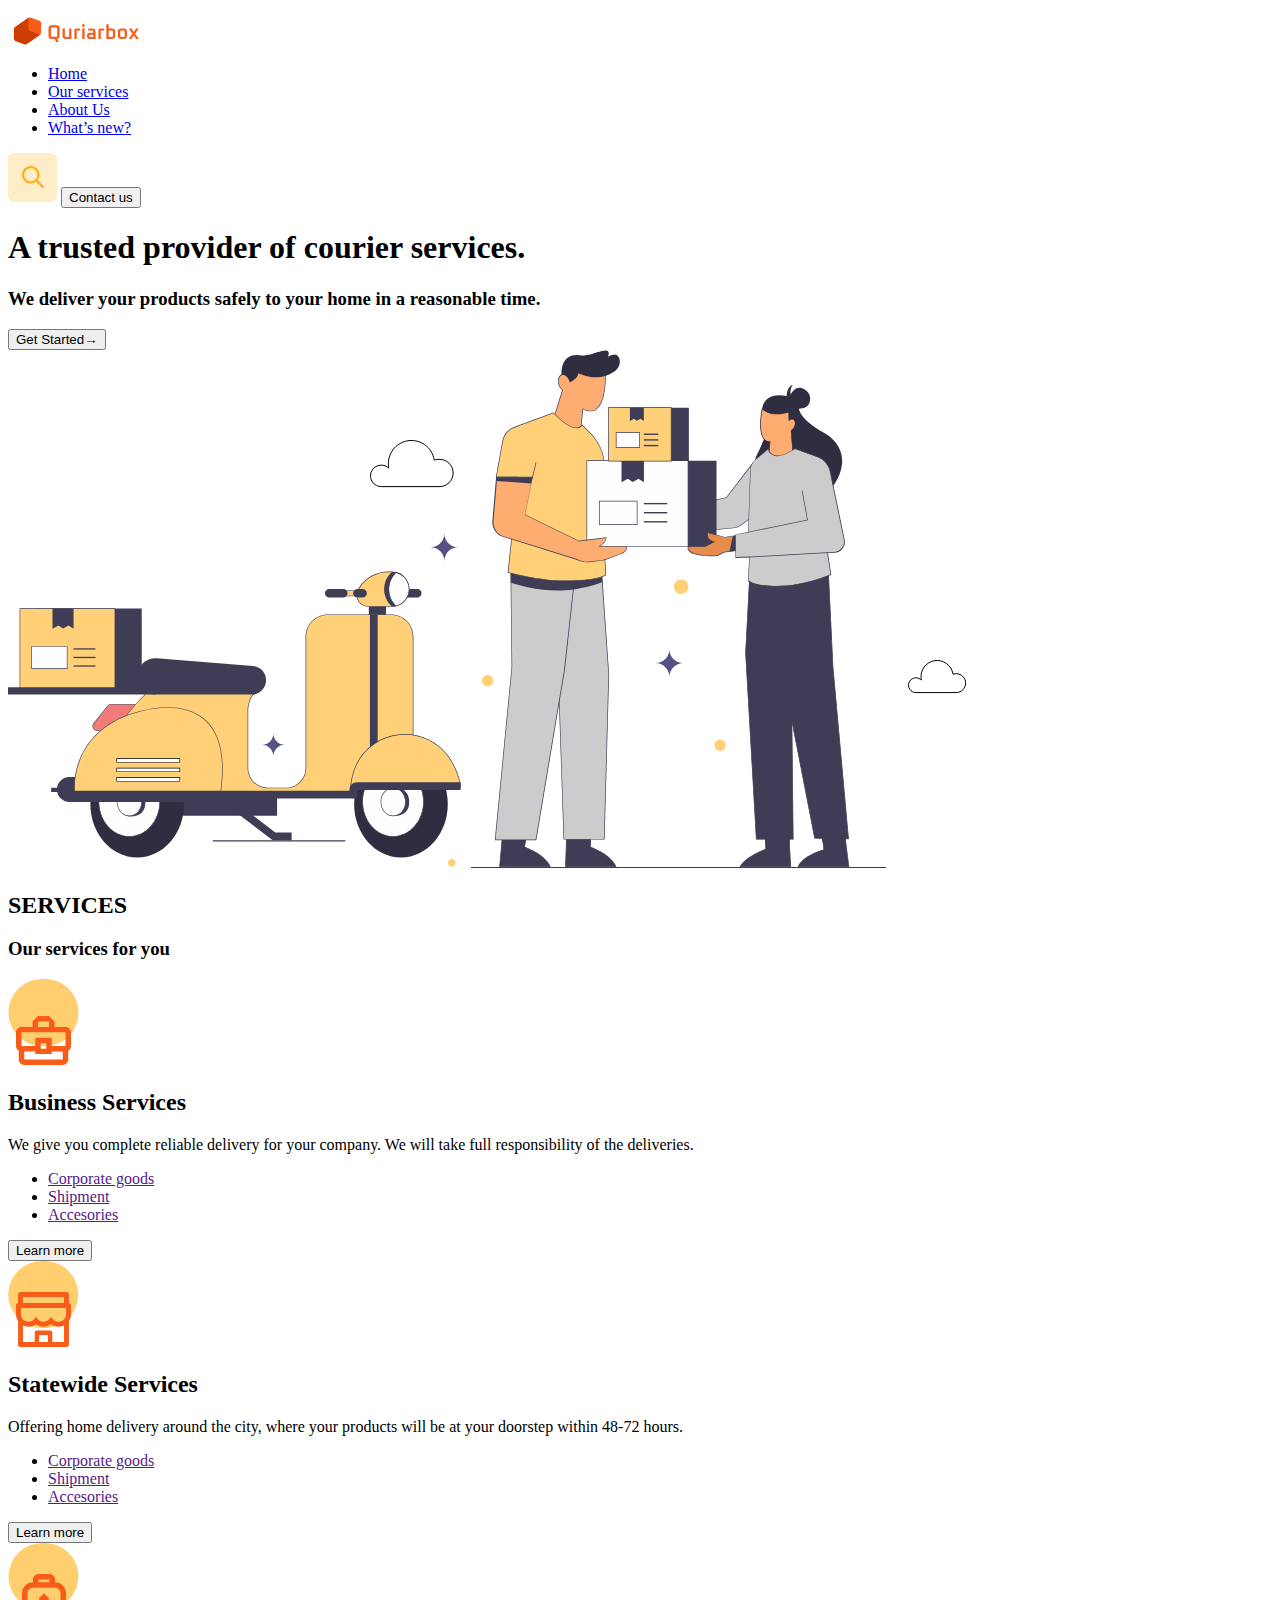
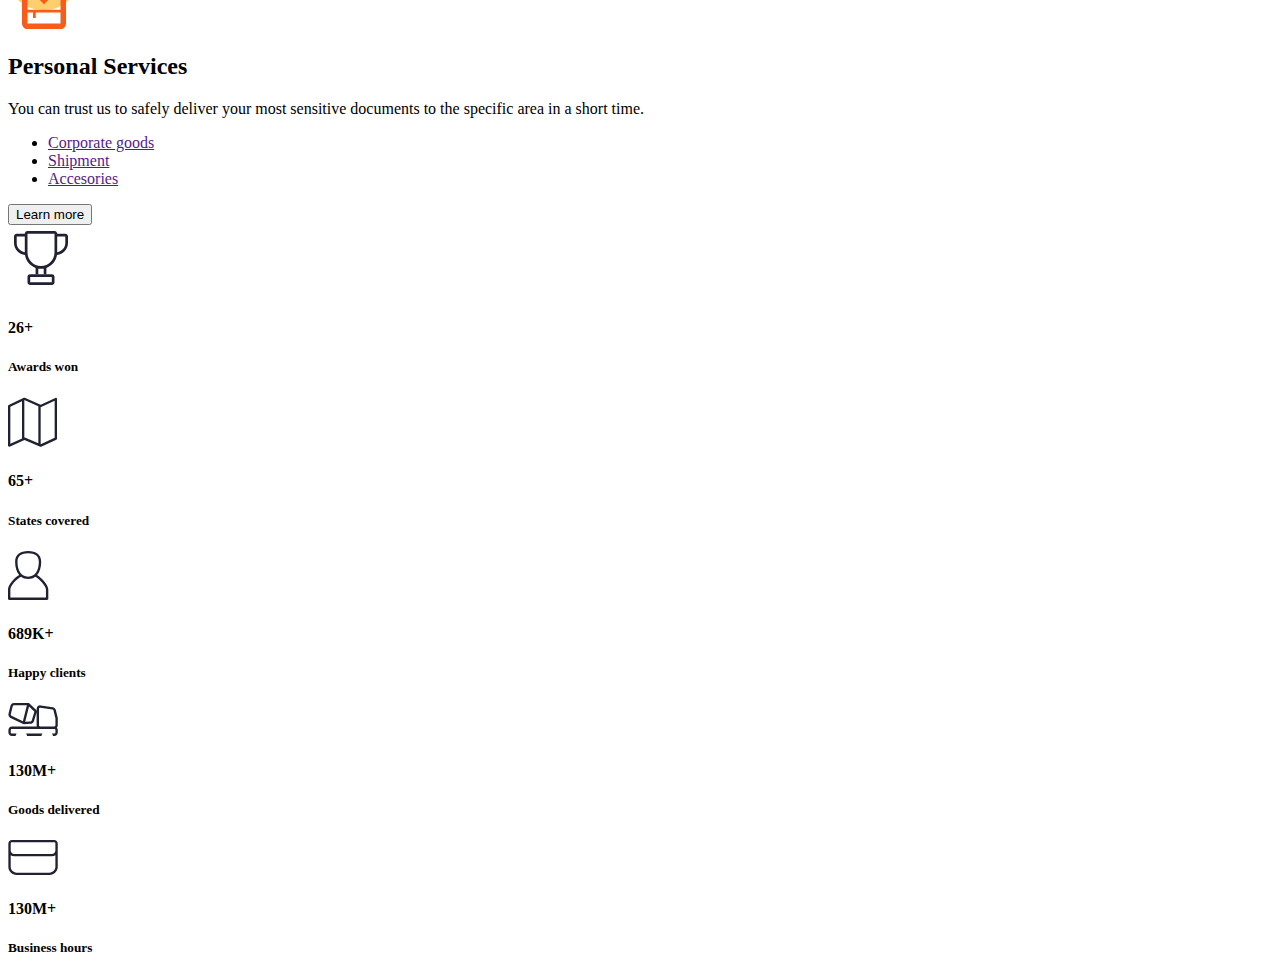
==== Quriarbox/index.html @ b4ee7188 "Agrupando os projetos" ====
<!doctype html>
<html lang="pt-br">
  <head>
    <!-- Required meta tags -->
    <meta charset="utf-8">
    <meta name="viewport" content="width=device-width, initial-scale=1">

    <!-- Bootstrap CSS -->
    <link href="https://cdn.jsdelivr.net/npm/bootstrap@5.0.2/dist/css/bootstrap.min.css" rel="stylesheet" integrity="sha384-EVSTQN3/azprG1Anm3QDgpJLIm9Nao0Yz1ztcQTwFspd3yD65VohhpuuCOmLASjC" crossorigin="anonymous">
    <!-- CSS -->
    <link rel="stylesheet" href="style.css">

    <title>Quriarbox</title>
  </head>

  <body>
    
    <header>
        <nav class="navbar navbar-expand-lg navbar-light bg-light">
          <div class="container-fluid col-md-2 justify-content-center">
              <a class="navbar-brand" href="#">
                <img src="_img\logo.svg" alt=" class="d-inline-block align-text-top">
              </a>
          </div>

          <div class="container-fluid col-md-8" >
        
            <div class="collapse navbar-collapse justify-content-end" id="navbarNav">
              <ul class="navbar-nav">
                <li class="nav-item">
                  <a class="nav-link"href="#">Home</a>
                </li>
                <li class="nav-item">
                  <a class="nav-link" href="#">Our services</a>
                </li>
                <li class="nav-item">
                  <a class="nav-link" href="#">About Us</a>
                </li>
                <li class="nav-item">
                  <a class="nav-link" href="#">What’s new?</a>
                </li>
              </ul>
            </div>
            
          </div>

          <div class="container-fluid col-md-2 justify-content-start">
            <img type="button" src="_img\search.svg" alt="">
            <button type="button" class="btn btn-primary">Contact us</button>
          </div>

        </nav>

  </header>

    <main class="container">

        <section id="getStarted">
            <div class="row">
                <div class="col-md-4">
                        <h1>A trusted provider of courier services.</h1>
                        <h3>We deliver your products safely to your home in a reasonable time.</h3>
                        <button type="button" class="btn btn-primary">Get Started→</button>
                </div>
                <div class="col-md-8">
                        <img src="_img\startedIlustration.svg" alt="">
                </div>
            </div>
        </section>

        <section id="services">
            <div class="container">
                <div class="justify-content-center flex-column">
                    <h2>SERVICES</h2>
                    <h3>Our services for you</h3>
                </div>
            </div>
            <div class="container">
                <div class="row">
                <div class="col-md-4">
                    <div class="justify-content-center flex-column text-center row-md-3">
                        <img src="_img\serviceIcon1.svg" alt="">
                        <h2>Business Services</h2>
                    </div>
                    <div class="row-md-3">
                        <p>We give you complete reliable delivery for your company.  We will take full responsibility of the deliveries.</p>
                    </div>
                    <div class="row-md-3">
                        <ul>
                            <li>
                                <a href="">Corporate goods</a>
                            </li>
                            <li>
                                <a href="">Shipment</a>
                            </li>
                            <li>
                                <a href="">Accesories</a>
                            </li>
                        </ul>
                    </div>
                    <div class="row-md-3">
                        <button type="button" class="btn btn-primary">Learn more</button>
                    </div>
                </div>
                <div class="col-md-4">
                    <div class="justify-content-center flex-column text-center">
                        <img src="_img\serviceIcon2.svg" alt="">
                        <h2>Statewide Services</h2>
                    </div>
                    <div class="row-md-3">
                        <p>Offering home delivery around the city, where your products will be at your doorstep within 48-72 hours.</p>
                    </div>
                    <div class="row-md-3">
                        <ul>
                            <li>
                                <a href="">Corporate goods</a>
                            </li>
                            <li>
                                <a href="">Shipment</a>
                            </li>
                            <li>
                                <a href="">Accesories</a>
                            </li>
                        </ul>
                    </div>
                    <div class="row-md-3">
                        <button type="button" class="btn btn-primary">Learn more</button>
                    </div>
                </div>
                <div class="col-md-4">
                    <div class="justify-content-center flex-column text-center">
                        <img src="_img\serviceIcon3.svg" alt="">
                        <h2>Personal Services</h2>
                    </div>
                    <div class="row-md-3">
                        <p>You can trust us to safely deliver your most sensitive documents to the specific area in a short time.</p>
                    </div>
                    <div class="row-md-3">
                        <ul>
                            <li>
                                <a href="">Corporate goods</a>
                            </li>
                            <li>
                                <a href="">Shipment</a>
                            </li>
                            <li>
                                <a href="">Accesories</a>
                            </li>
                        </ul>
                    </div>
                    <div class="row-md-3">
                        <button type="button" class="btn btn-primary">Learn more</button>
                    </div>
                </div>
            </div>
            </div>
        </section>

        <section id="factCounter">
            <div class="flex-row justify-content-between">
                <div>
                    <img src="_img\_factcounter\fact1.svg" alt="">
                    <h4>26+</h4>
                    <h5>Awards  won</h5>
                </div>
                <div>
                    <img src="_img\_factcounter\fact2.svg" alt="">
                    <h4>65+</h4>
                    <h5>States covered</h5>
                </div>
                <div>
                    <img src="_img\_factcounter\fact3.svg" alt="">
                    <h4>689K+</h4>
                    <h5>Happy clients</h5>
                </div>
                <div>
                    <img src="_img\_factcounter\fact4.svg" alt="">
                    <h4>130M+</h4>
                    <h5>Goods delivered</h5>
                </div>
                <div>
                    <img src="_img\_factcounter\fact5.svg" alt="">
                    <h4>130M+</h4>
                    <h5>Business hours</h5>
                </div>
            </div>
        </section>

    

    </main>
    <script src="https://cdn.jsdelivr.net/npm/@popperjs/core@2.9.2/dist/umd/popper.min.js" integrity="sha384-IQsoLXl5PILFhosVNubq5LC7Qb9DXgDA9i+tQ8Zj3iwWAwPtgFTxbJ8NT4GN1R8p" crossorigin="anonymous"></script>
    <script src="https://cdn.jsdelivr.net/npm/bootstrap@5.0.2/dist/js/bootstrap.min.js" integrity="sha384-cVKIPhGWiC2Al4u+LWgxfKTRIcfu0JTxR+EQDz/bgldoEyl4H0zUF0QKbrJ0EcQF" crossorigin="anonymous"></script>
  </body>
</html>
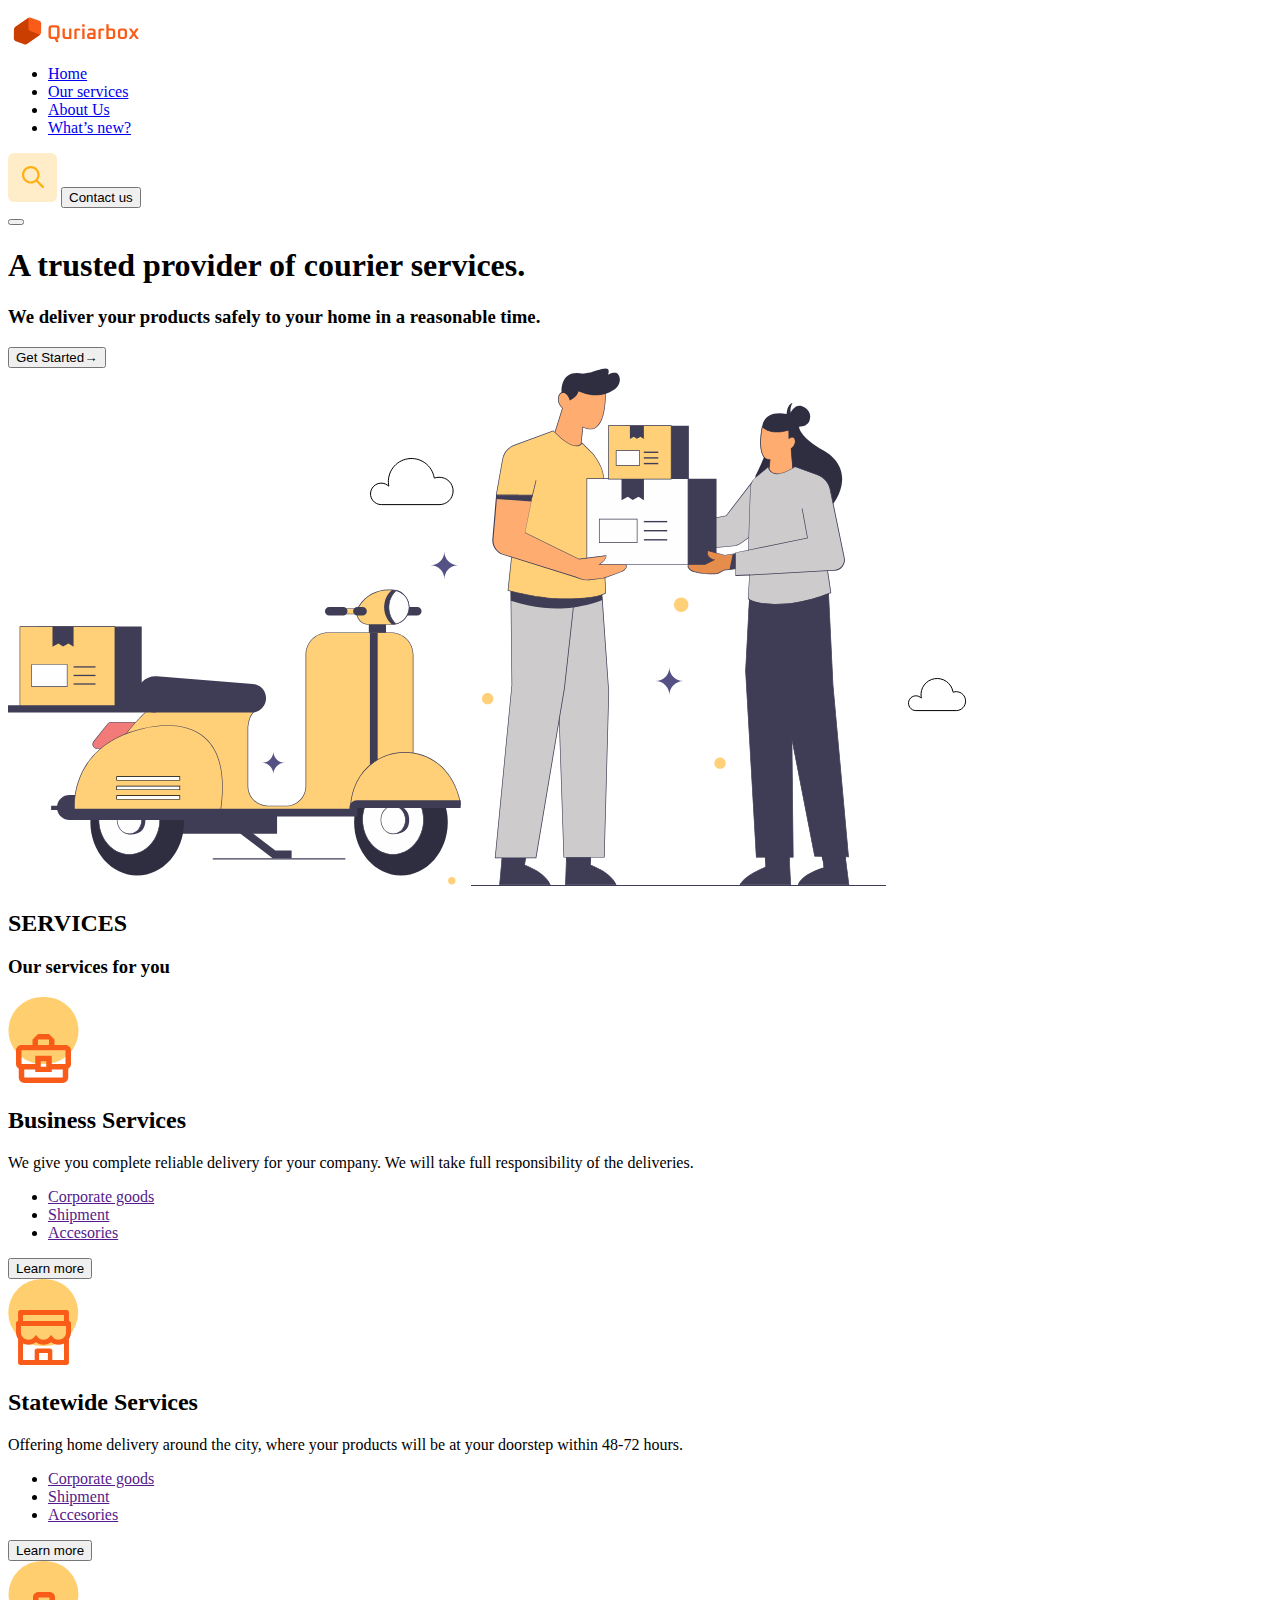
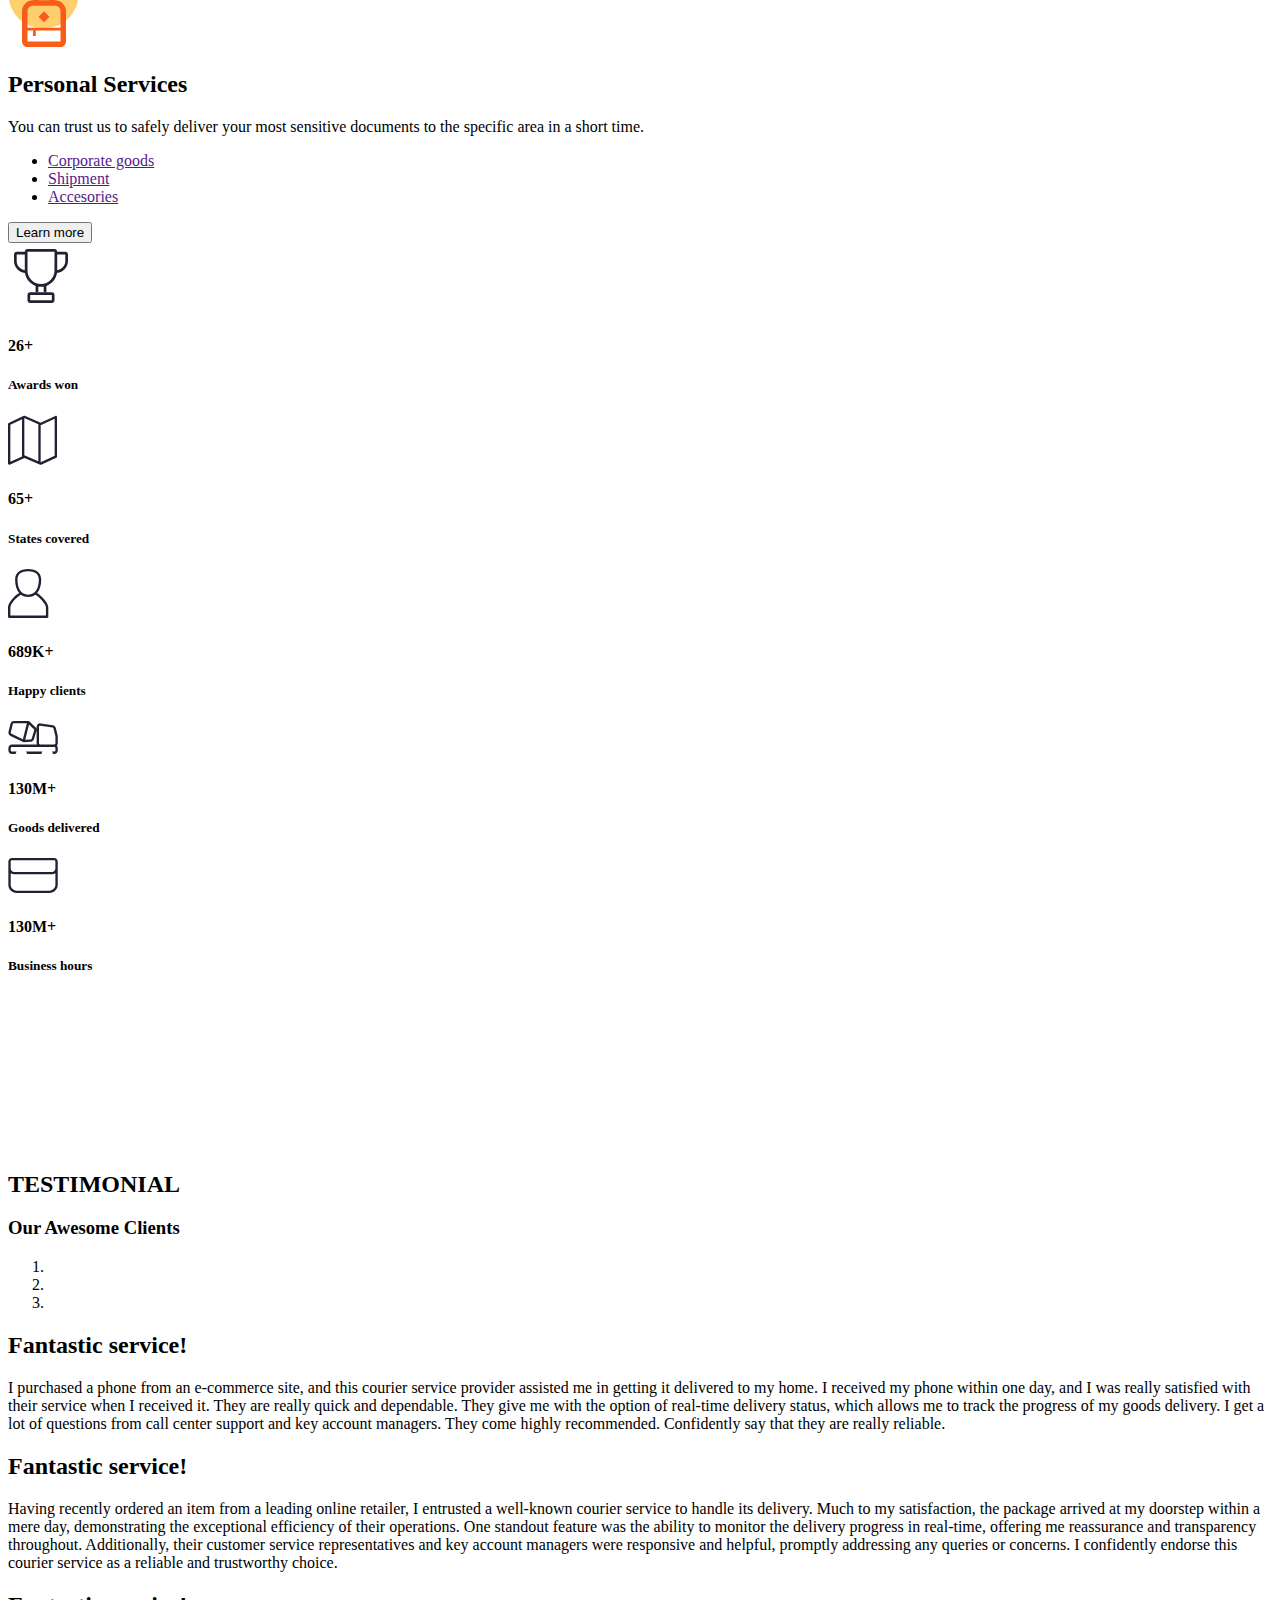
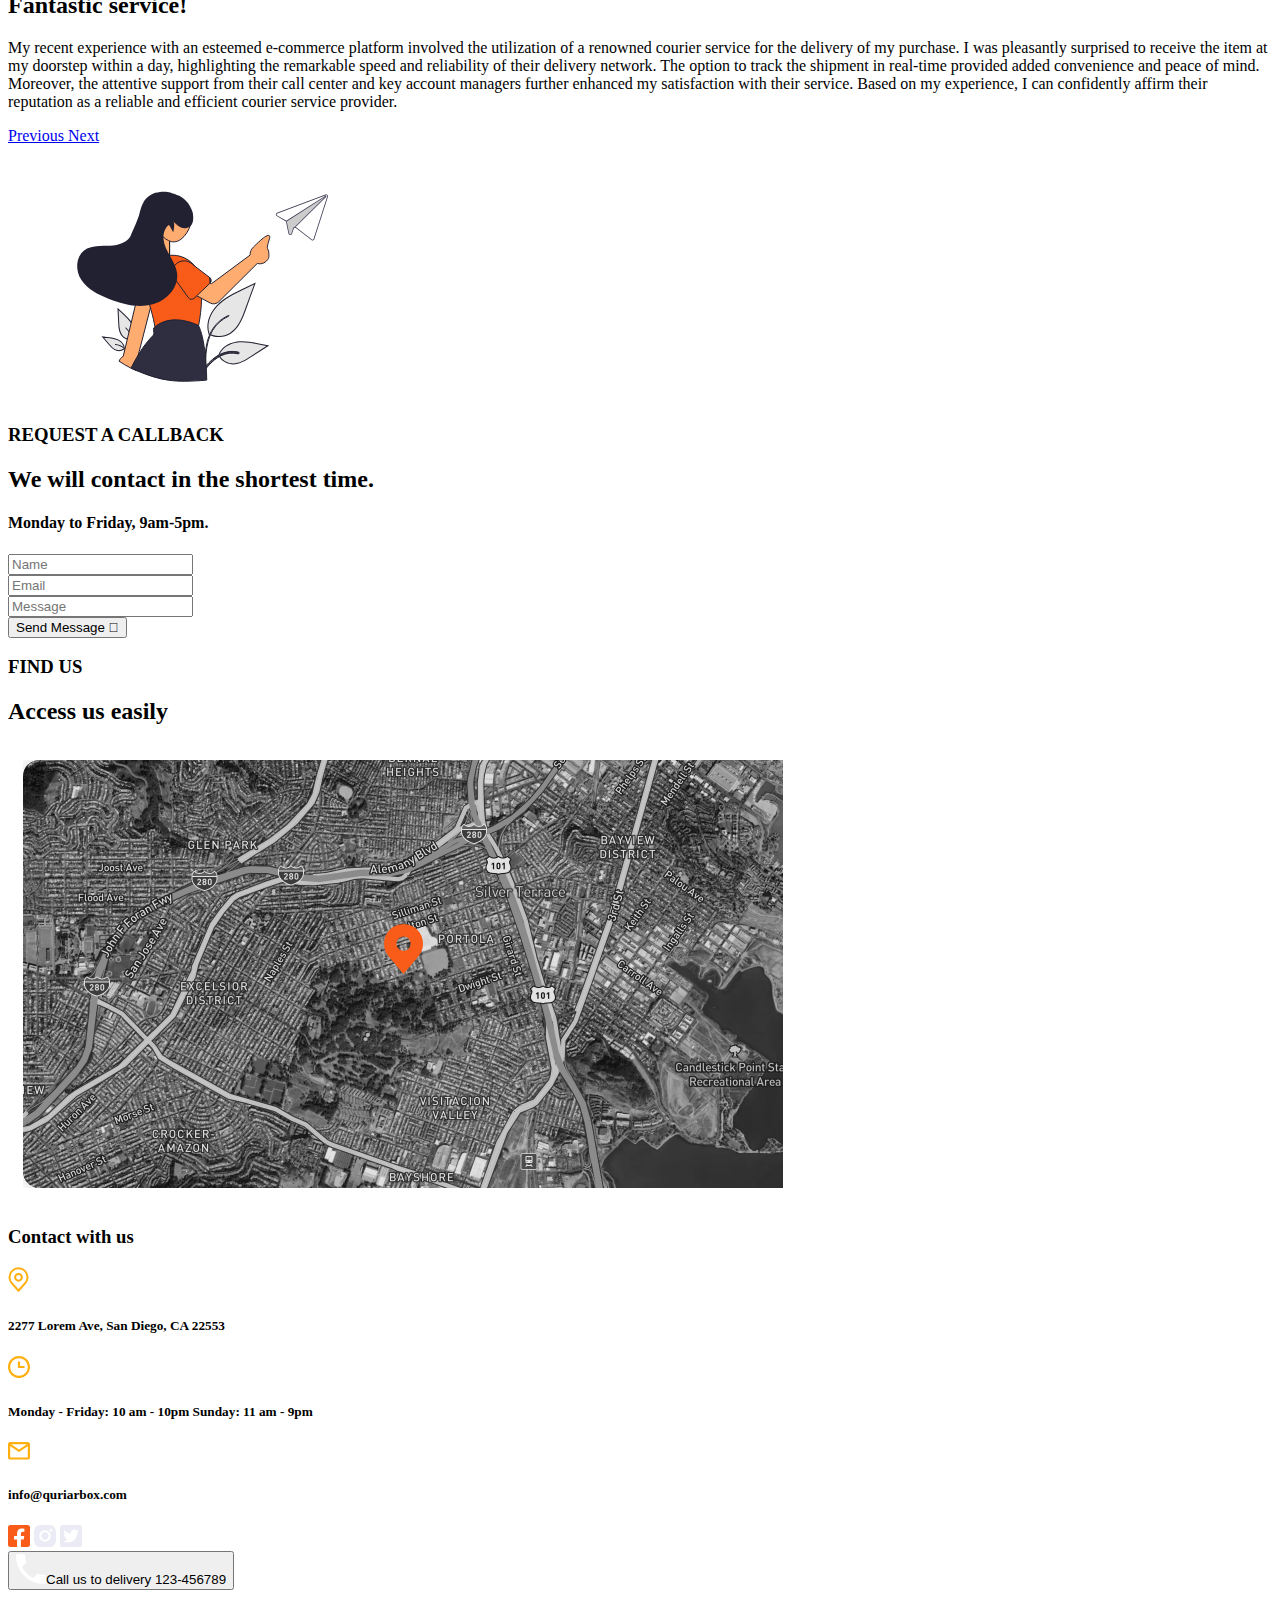
==== commit d12c0b82: "Update no HTML" ====
--- a/Quriarbox/index.html
+++ b/Quriarbox/index.html
@@ -16,42 +16,45 @@
   <body>
     
     <header>
+        
         <nav class="navbar navbar-expand-lg navbar-light bg-light">
-          <div class="container-fluid col-md-2 justify-content-center">
-              <a class="navbar-brand" href="#">
-                <img src="_img\logo.svg" alt=" class="d-inline-block align-text-top">
-              </a>
-          </div>
-
-          <div class="container-fluid col-md-8" >
-        
-            <div class="collapse navbar-collapse justify-content-end" id="navbarNav">
-              <ul class="navbar-nav">
-                <li class="nav-item">
-                  <a class="nav-link"href="#">Home</a>
-                </li>
-                <li class="nav-item">
-                  <a class="nav-link" href="#">Our services</a>
-                </li>
-                <li class="nav-item">
-                  <a class="nav-link" href="#">About Us</a>
-                </li>
-                <li class="nav-item">
-                  <a class="nav-link" href="#">What’s new?</a>
-                </li>
-              </ul>
-            </div>
-            
-          </div>
-
-          <div class="container-fluid col-md-2 justify-content-start">
-            <img type="button" src="_img\search.svg" alt="">
-            <button type="button" class="btn btn-primary">Contact us</button>
-          </div>
+            <div class="container-fluid col-md-2 justify-content-center">
+                <a class="navbar-brand" href="#">
+                    <img class="img-fluid" src="_img\logo.svg" alt="">
+                </a>
+            </div>
+    
+            <div class="container-fluid col-md-8">
+    
+                <div class="collapse navbar-collapse justify-content-end" id="navbarNav">
+                    <ul class="navbar-nav">
+                        <li class="nav-item">
+                            <a class="nav-link" href="#">Home</a>
+                        </li>
+                        <li class="nav-item">
+                            <a class="nav-link" href="#">Our services</a>
+                        </li>
+                        <li class="nav-item">
+                            <a class="nav-link" href="#">About Us</a>
+                        </li>
+                        <li class="nav-item">
+                            <a class="nav-link" href="#">What’s new?</a>
+                        </li>
+                    </ul>
+                </div>
+            </div>
+    
+            <div class="container-fluid col-md-2 justify-content-start">
+                <img class="img-fluid" src="_img\search.svg" alt="">
+                <button type="button" class="btn btn-primary">Contact us</button>
+            </div>
+    
+            <button class="navbar-toggler" type="button" data-bs-toggle="collapse" data-bs-target="#navbarNav" aria-controls="navbarNavAltMarkup" aria-expanded="false" aria-label="Toggle navigation">
+                <span class="navbar-toggler-icon"></span>
+            </button>
 
         </nav>
-
-  </header>
+    </header>
 
     <main class="container">
 
@@ -63,7 +66,7 @@
                         <button type="button" class="btn btn-primary">Get Started→</button>
                 </div>
                 <div class="col-md-8">
-                        <img src="_img\startedIlustration.svg" alt="">
+                        <img class="img-fluid" src="_img\startedIlustration.svg" alt="">
                 </div>
             </div>
         </section>
@@ -79,7 +82,7 @@
                 <div class="row">
                 <div class="col-md-4">
                     <div class="justify-content-center flex-column text-center row-md-3">
-                        <img src="_img\serviceIcon1.svg" alt="">
+                        <img class="img-fluid" src="_img\serviceIcon1.svg" alt="">
                         <h2>Business Services</h2>
                     </div>
                     <div class="row-md-3">
@@ -104,7 +107,7 @@
                 </div>
                 <div class="col-md-4">
                     <div class="justify-content-center flex-column text-center">
-                        <img src="_img\serviceIcon2.svg" alt="">
+                        <img class="img-fluid" src="_img\serviceIcon2.svg" alt="">
                         <h2>Statewide Services</h2>
                     </div>
                     <div class="row-md-3">
@@ -129,7 +132,7 @@
                 </div>
                 <div class="col-md-4">
                     <div class="justify-content-center flex-column text-center">
-                        <img src="_img\serviceIcon3.svg" alt="">
+                        <img class="img-fluid" src="_img\serviceIcon3.svg" alt="">
                         <h2>Personal Services</h2>
                     </div>
                     <div class="row-md-3">
@@ -157,35 +160,160 @@
         </section>
 
         <section id="factCounter">
-            <div class="flex-row justify-content-between">
-                <div>
-                    <img src="_img\_factcounter\fact1.svg" alt="">
-                    <h4>26+</h4>
-                    <h5>Awards  won</h5>
-                </div>
-                <div>
-                    <img src="_img\_factcounter\fact2.svg" alt="">
-                    <h4>65+</h4>
-                    <h5>States covered</h5>
-                </div>
-                <div>
-                    <img src="_img\_factcounter\fact3.svg" alt="">
-                    <h4>689K+</h4>
-                    <h5>Happy clients</h5>
-                </div>
-                <div>
-                    <img src="_img\_factcounter\fact4.svg" alt="">
-                    <h4>130M+</h4>
-                    <h5>Goods delivered</h5>
-                </div>
-                <div>
-                    <img src="_img\_factcounter\fact5.svg" alt="">
-                    <h4>130M+</h4>
-                    <h5>Business hours</h5>
-                </div>
-            </div>
-        </section>
-
+            <div class="container">
+                <div class="row justify-content-between">
+                    <div class="col-md-auto text-center">
+                        <img class="img-fluid" src="_img\_factcounter\fact1.svg" alt="">
+                        <h4>26+</h4>
+                        <h5>Awards  won</h5>
+                    </div>
+                    <div class="col-md-auto text-center">
+                        <img class="img-fluid" src="_img\_factcounter\fact2.svg" alt="">
+                        <h4>65+</h4>
+                        <h5>States covered</h5>
+                    </div>
+                    <div class="col-md-auto text-center">
+                        <img class="img-fluid" src="_img\_factcounter\fact3.svg" alt="">
+                        <h4>689K+</h4>
+                        <h5>Happy clients</h5>
+                    </div>
+                    <div class="col-md-auto text-center">
+                        <img class="img-fluid" src="_img\_factcounter\fact4.svg" alt="">
+                        <h4>130M+</h4>
+                        <h5>Goods delivered</h5>
+                    </div>
+                    <div class="col-md-auto text-center">
+                        <img class="img-fluid" src="_img\_factcounter\fact5.svg" alt="">
+                        <h4>130M+</h4>
+                        <h5>Business hours</h5>
+                    </div>
+                </div>
+                <div class="row justify-content-center">
+                    <div class="col-md-auto">
+                        <div class="embed-responsive embed-responsive-21by9">
+                            <iframe class="embed-responsive-item"src="https://www.youtube.com/embed/K4DyBUG242c?si=l5CLkMSsh43wfBx6" title="YouTube video player" frameborder="0" allow="accelerometer; autoplay; clipboard-write; encrypted-media; gyroscope; picture-in-picture; web-share" referrerpolicy="strict-origin-when-cross-origin" allowfullscreen></iframe>
+                        </div>
+                    </div>
+                </div>
+        </section>
+
+        <section id="testmonial">
+            <div class="container">
+                <div class="row text-center">
+                    <h2>TESTIMONIAL</h2>
+                    <h3>Our Awesome Clients</h3>
+                </div>
+                <div class="row">
+                    <div id="carouselExampleIndicators" class="carousel slide" data-ride="carousel">
+                        <ol class="carousel-indicators">
+                          <li data-target="#carouselExampleIndicators" data-slide-to="0" class="active"></li>
+                          <li data-target="#carouselExampleIndicators" data-slide-to="1"></li>
+                          <li data-target="#carouselExampleIndicators" data-slide-to="2"></li>
+                        </ol>
+                        <div class="carousel-inner">
+                          <div class="carousel-item active">
+                            <div class="">
+                                <h2>Fantastic service!</h2>
+                                <p>I purchased a phone from an e-commerce site, and this courier service provider assisted me in getting it delivered to my home. I received my phone within one day, and I was really satisfied with their service when I received it. They are really quick and dependable. They give me with the option of real-time delivery status, which allows me to track the progress of my goods delivery. I get a lot of questions from call center support and key account managers. They come highly recommended. Confidently say that they are really reliable.</p>
+                            </div>
+                          </div>
+                          <div class="carousel-item">
+                            <div>
+                                <h2>Fantastic service!</h2>
+                                <p>Having recently ordered an item from a leading online retailer, I entrusted a well-known courier service to handle its delivery. Much to my satisfaction, the package arrived at my doorstep within a mere day, demonstrating the exceptional efficiency of their operations. One standout feature was the ability to monitor the delivery progress in real-time, offering me reassurance and transparency throughout. Additionally, their customer service representatives and key account managers were responsive and helpful, promptly addressing any queries or concerns. I confidently endorse this courier service as a reliable and trustworthy choice.</p>
+                            </div>
+                          </div>
+                          <div class="carousel-item">
+                            <div>
+                                <h2>Fantastic service!</h2>
+                                <p>My recent experience with an esteemed e-commerce platform involved the utilization of a renowned courier service for the delivery of my purchase. I was pleasantly surprised to receive the item at my doorstep within a day, highlighting the remarkable speed and reliability of their delivery network. The option to track the shipment in real-time provided added convenience and peace of mind. Moreover, the attentive support from their call center and key account managers further enhanced my satisfaction with their service. Based on my experience, I can confidently affirm their reputation as a reliable and efficient courier service provider.</p>
+                            </div>
+                          </div>
+                        </div>
+                        <a class="carousel-control-prev" href="#carouselExampleIndicators" role="button" data-slide="prev">
+                          <span class="carousel-control-prev-icon" aria-hidden="true"></span>
+                          <span class="sr-only">Previous</span>
+                        </a>
+                        <a class="carousel-control-next" href="#carouselExampleIndicators" role="button" data-slide="next">
+                          <span class="carousel-control-next-icon" aria-hidden="true"></span>
+                          <span class="sr-only">Next</span>
+                        </a>
+                      </div>
+                </div>
+            </div>
+        </section>
+
+        <section id="callback">
+            <div class="container">
+                <div class="row">
+                    <div class="col-md-6">
+                        <img class="img-fluid" src="_img\_callback\callbackImg.svg" alt="">
+                        <h3>REQUEST A CALLBACK</h3>
+                        <h2>We will contact in the shortest time.</h2>
+                        <h4>Monday to Friday, 9am-5pm.</h4>
+                    </div>
+                    <div class="col-md-6">  
+                        <form>
+                            <div class="form-group">
+                              <input type="text" class="form-control" id="exampleInputName" aria-describedby="namehelp" placeholder="Name">
+                            </div>
+                            <div class="form-group">
+                              <input type="email" class="form-control" id="exampleInputEmail1" placeholder="Email">
+                            </div>
+                            <div class="form-group">
+                              <input type="text" class="form-control" id="exampleInputMessage" placeholder="Message">
+                            </div>
+                            <button type="submit" class="btn btn-primary">Send Message  </button>
+                          </form>       
+                    </div>
+
+                </div>
+
+                <div class="row text-center">
+                   <h3>FIND US</h3> 
+                   <h2>Access us easily</h2>
+                </div>
+                <div class="row">
+                    
+                    <div class="col-md-8">
+                        <img class="img-fluid" src="_img\_callback\map.svg" alt="">
+                    </div>
+
+                    <div class="col-md-4">
+
+                        <h3>Contact with us</h3>
+
+                        <div class="row-md-3">
+                            <img class="img-fluid" src="_img\_callback\icon1.svg" alt="">
+                            <h5>2277 Lorem Ave, San Diego, CA 22553</h5>
+                        </div>
+                        <div class="row-md-3">
+                            <img class="img-fluid" src="_img\_callback\icon2.svg" alt="">
+                            <h5>Monday - Friday: 10 am - 10pm Sunday: 11 am - 9pm</h5>
+                        </div>
+                        <div class="row-md-3">
+                            <img class="img-fluid" src="_img\_callback\icon3.svg" alt="">
+                            <h5>info@quriarbox.com</h5>
+                        </div>
+                        <div class="row-md-3">
+                            <img class="img-fluid" src="_img\_callback\facebook.svg" alt="">
+                            <img class="img-fluid" src="_img\_callback\instagram.svg" alt="">
+                            <img class="img-fluid" src="_img\_callback\twitter.svg" alt="">
+                        </div>
+
+                    </div>
+                    
+                </div>
+
+                <div class="row">
+                    <button type="button" class="btn btn-primary"><img class="img-fluid" src="_img\_callback\phone.svg" alt="">Call us to delivery  123-456789</button>
+                </div>
+            </div>
+        </section>
+
+        <footer>
+
+        </footer>
     
 
     </main>
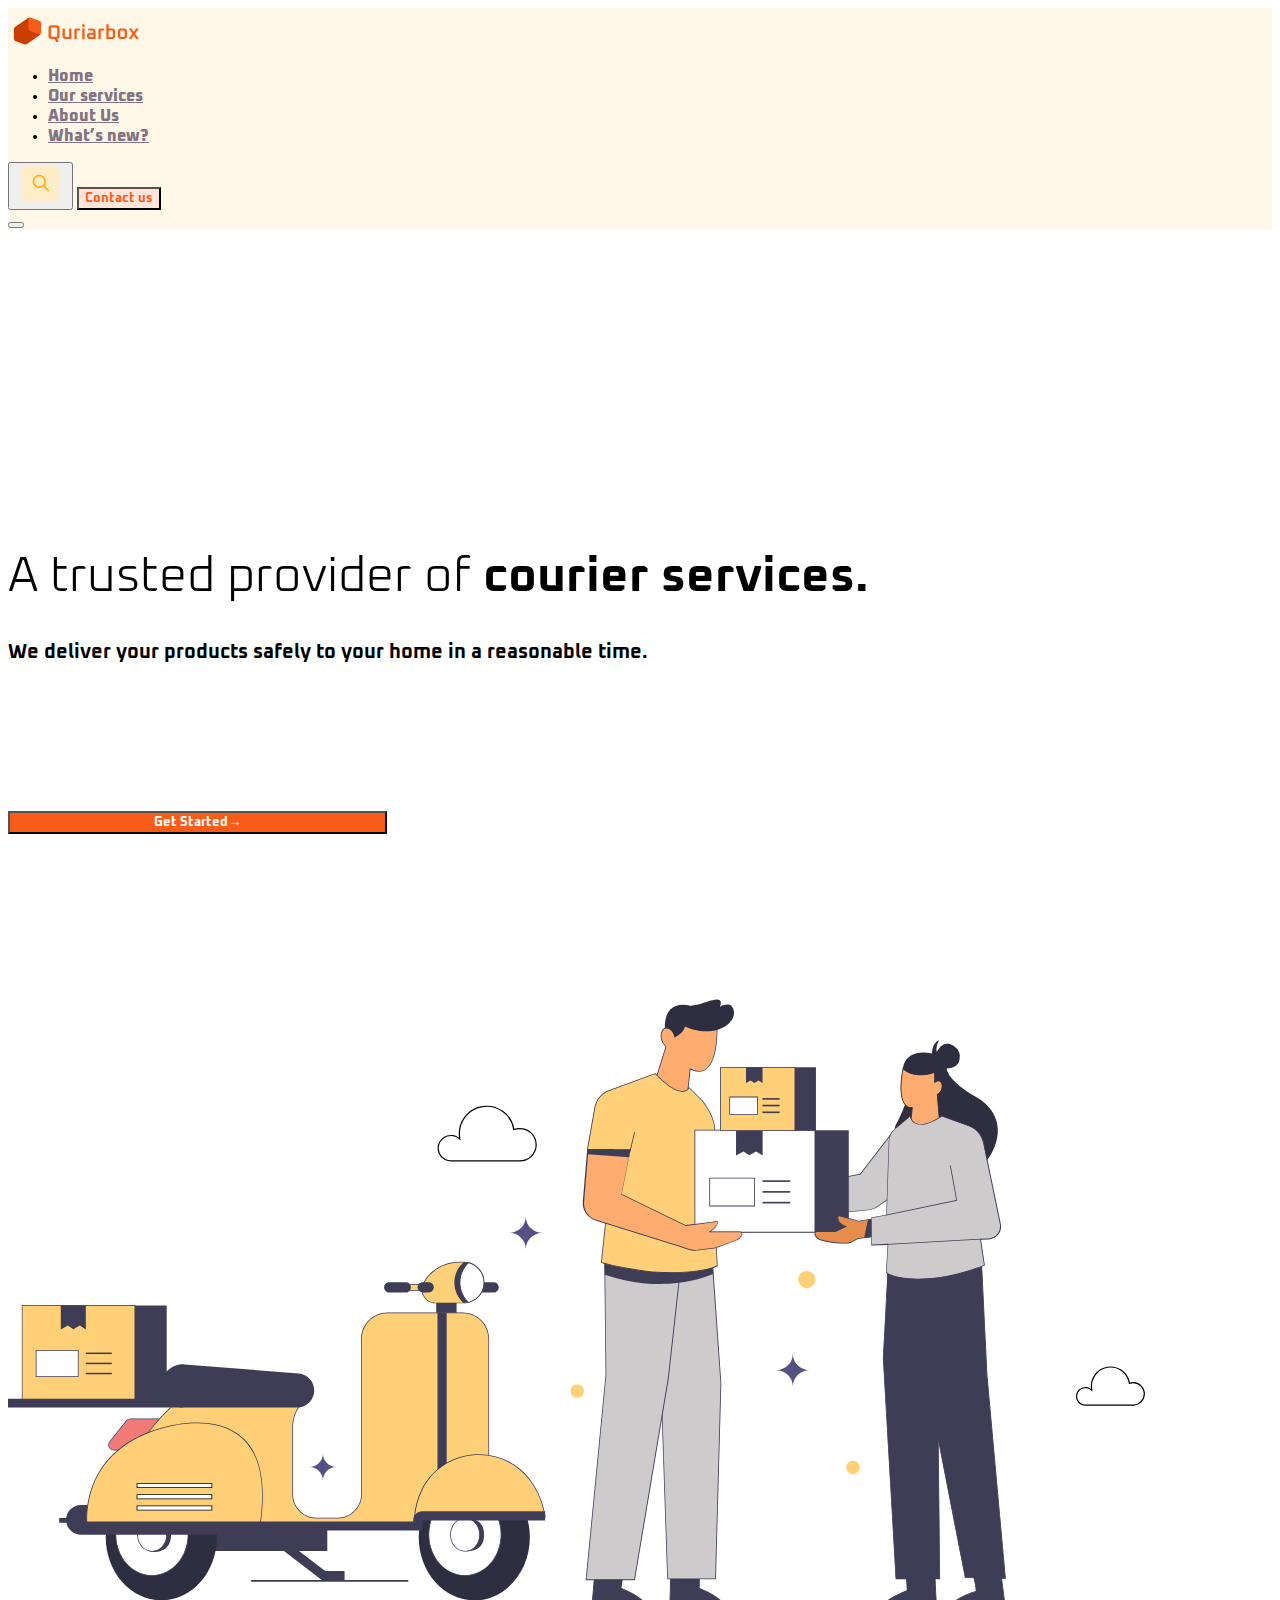
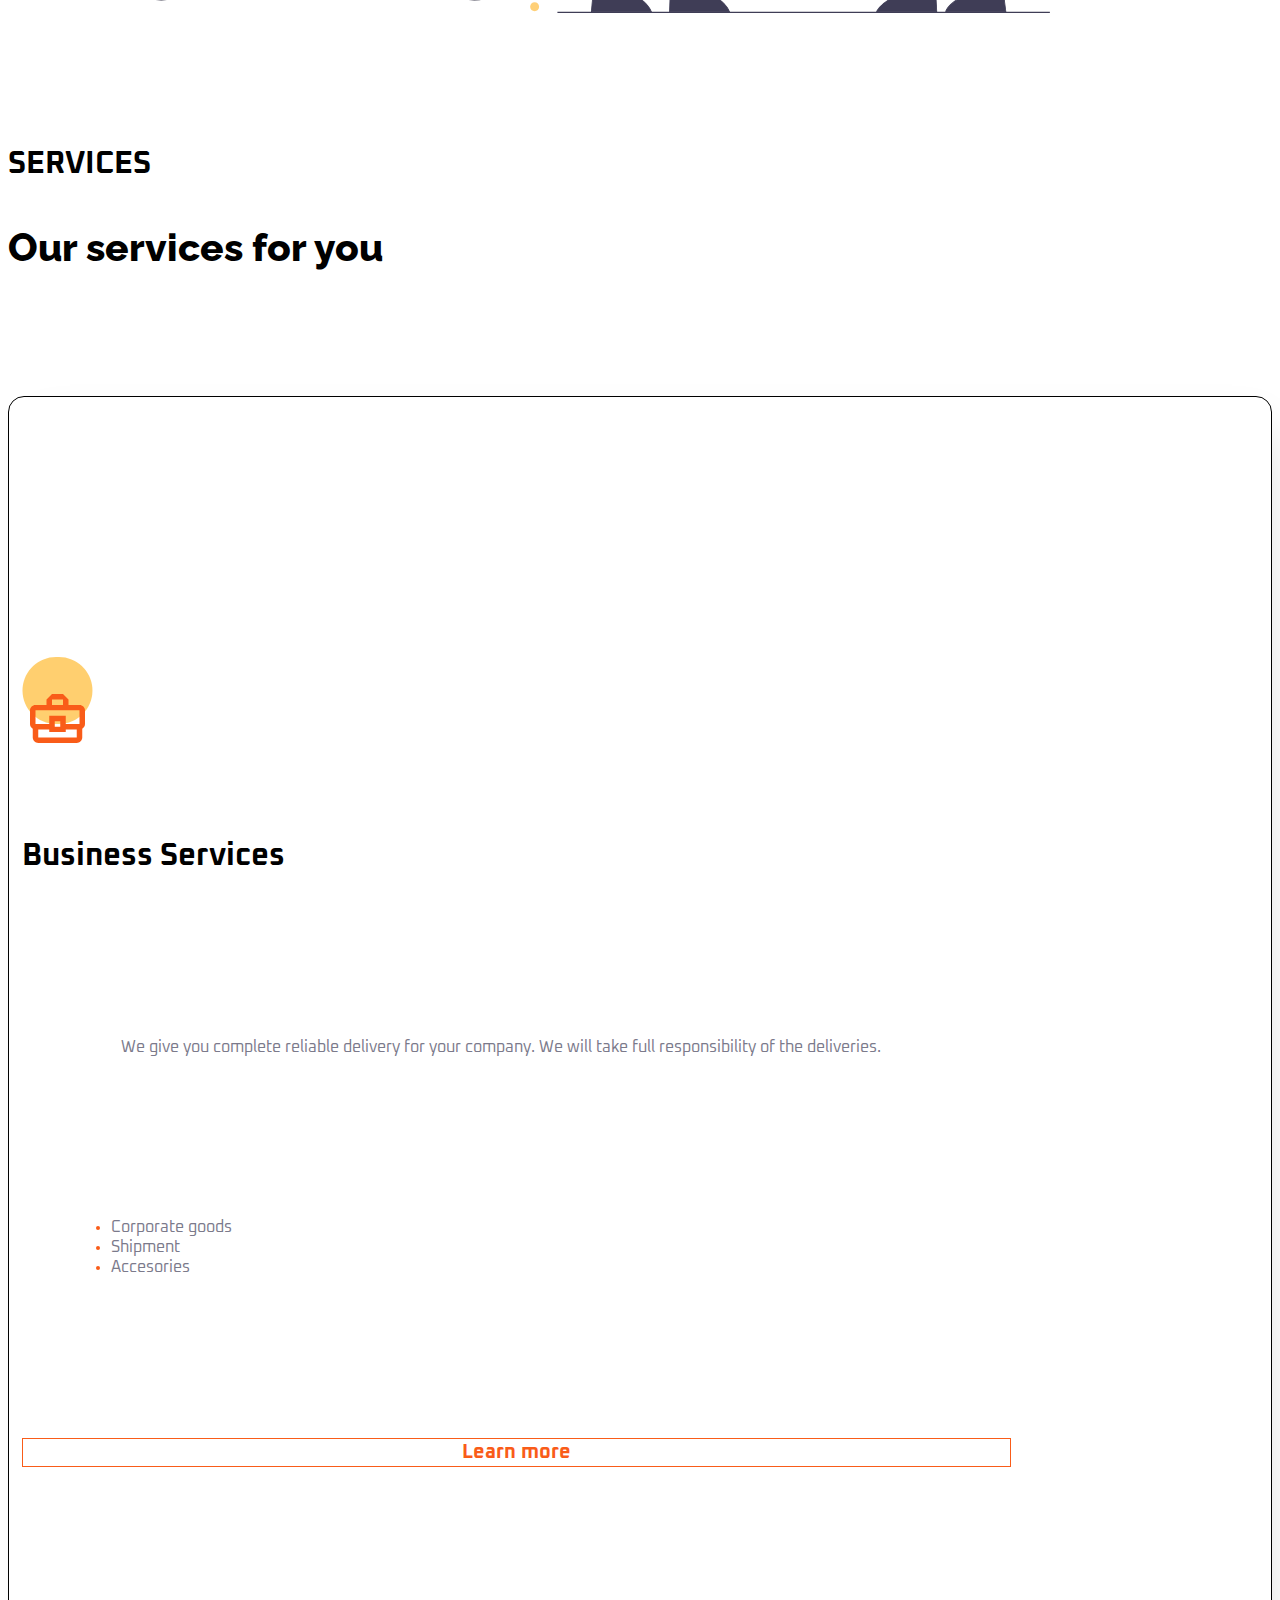
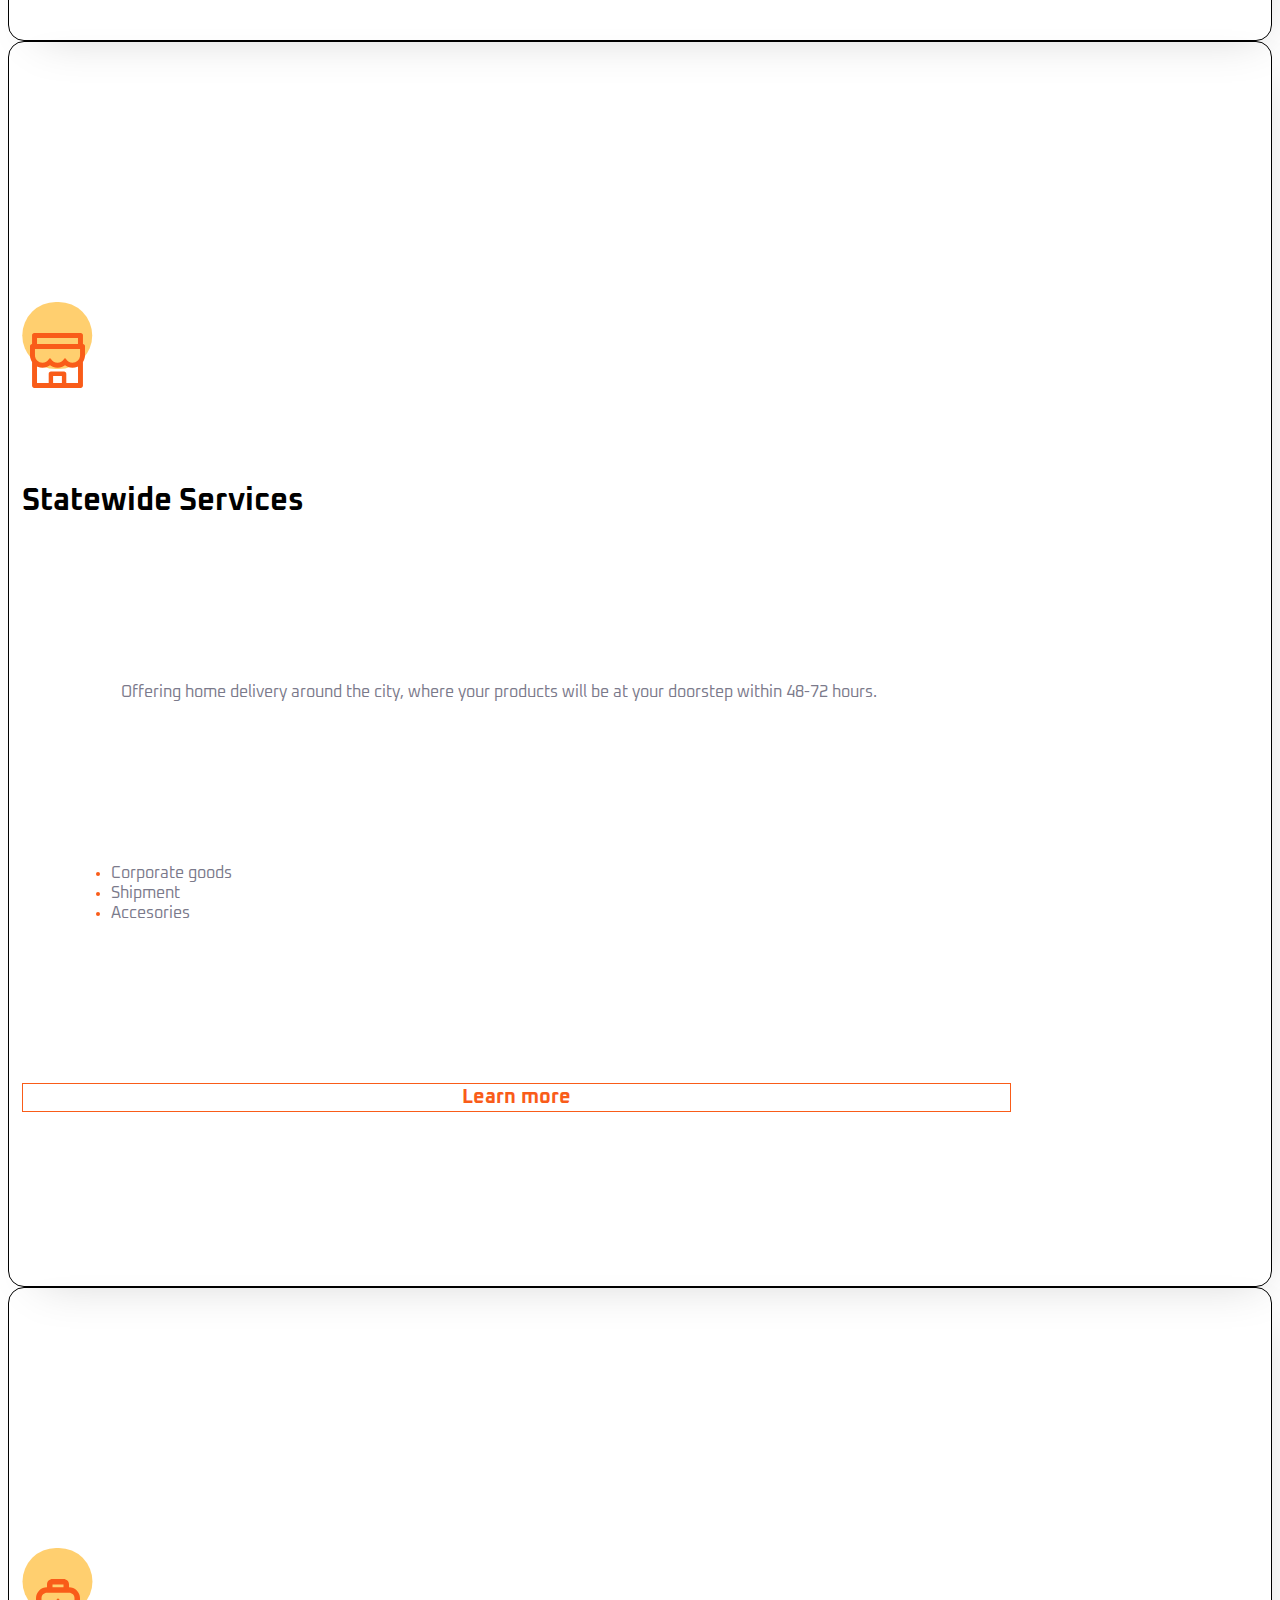
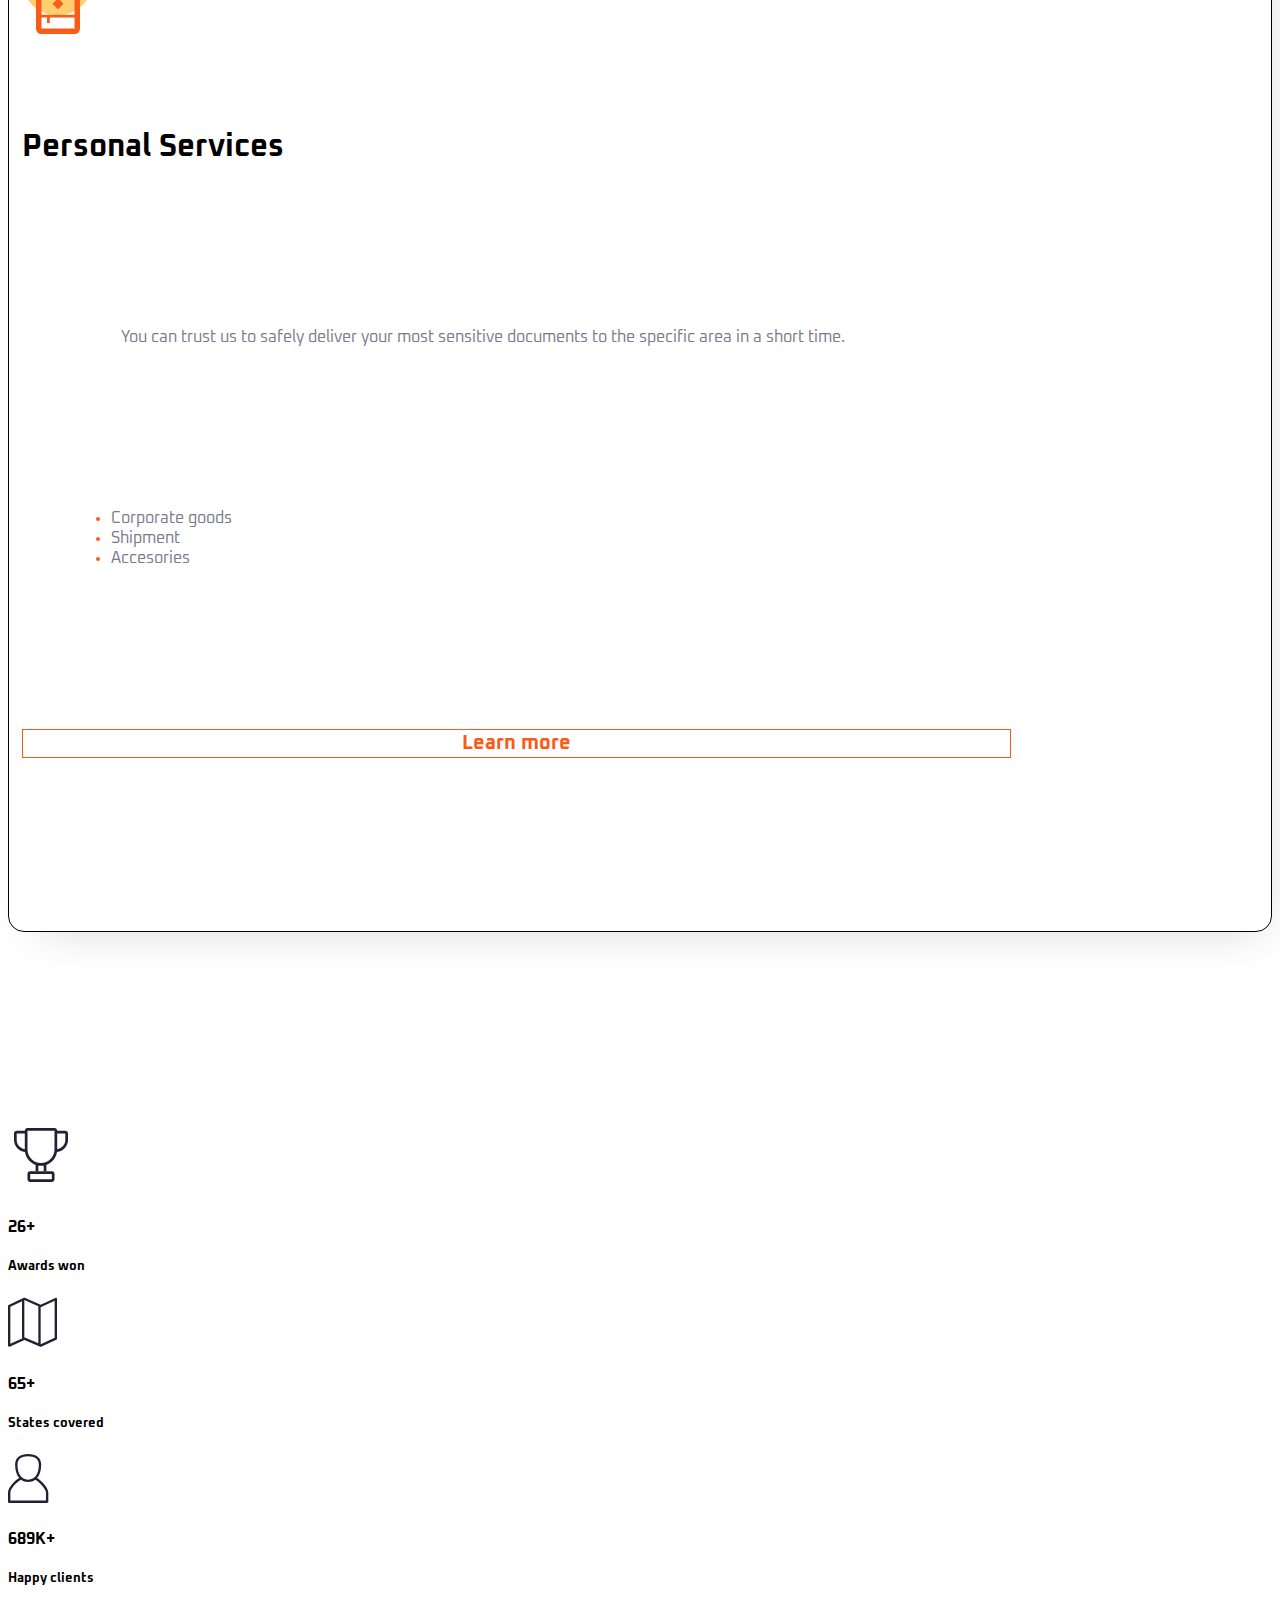
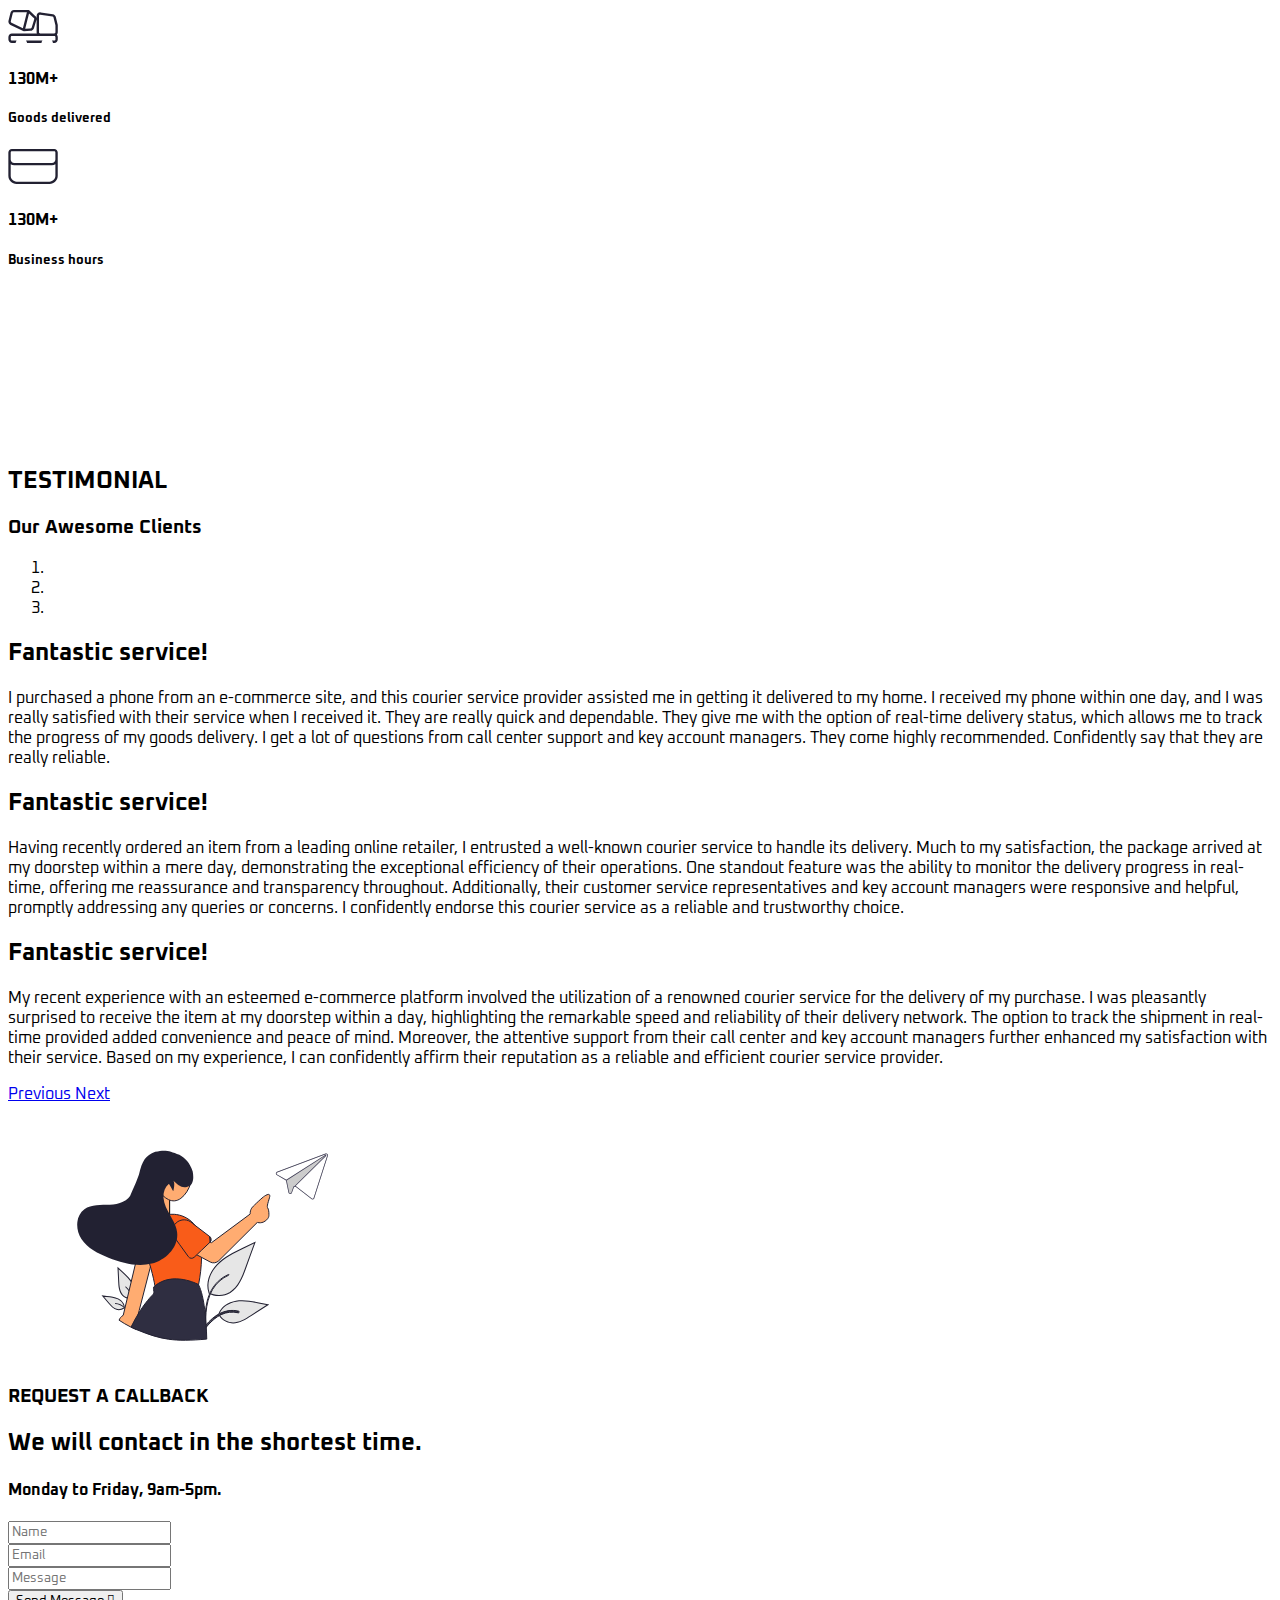
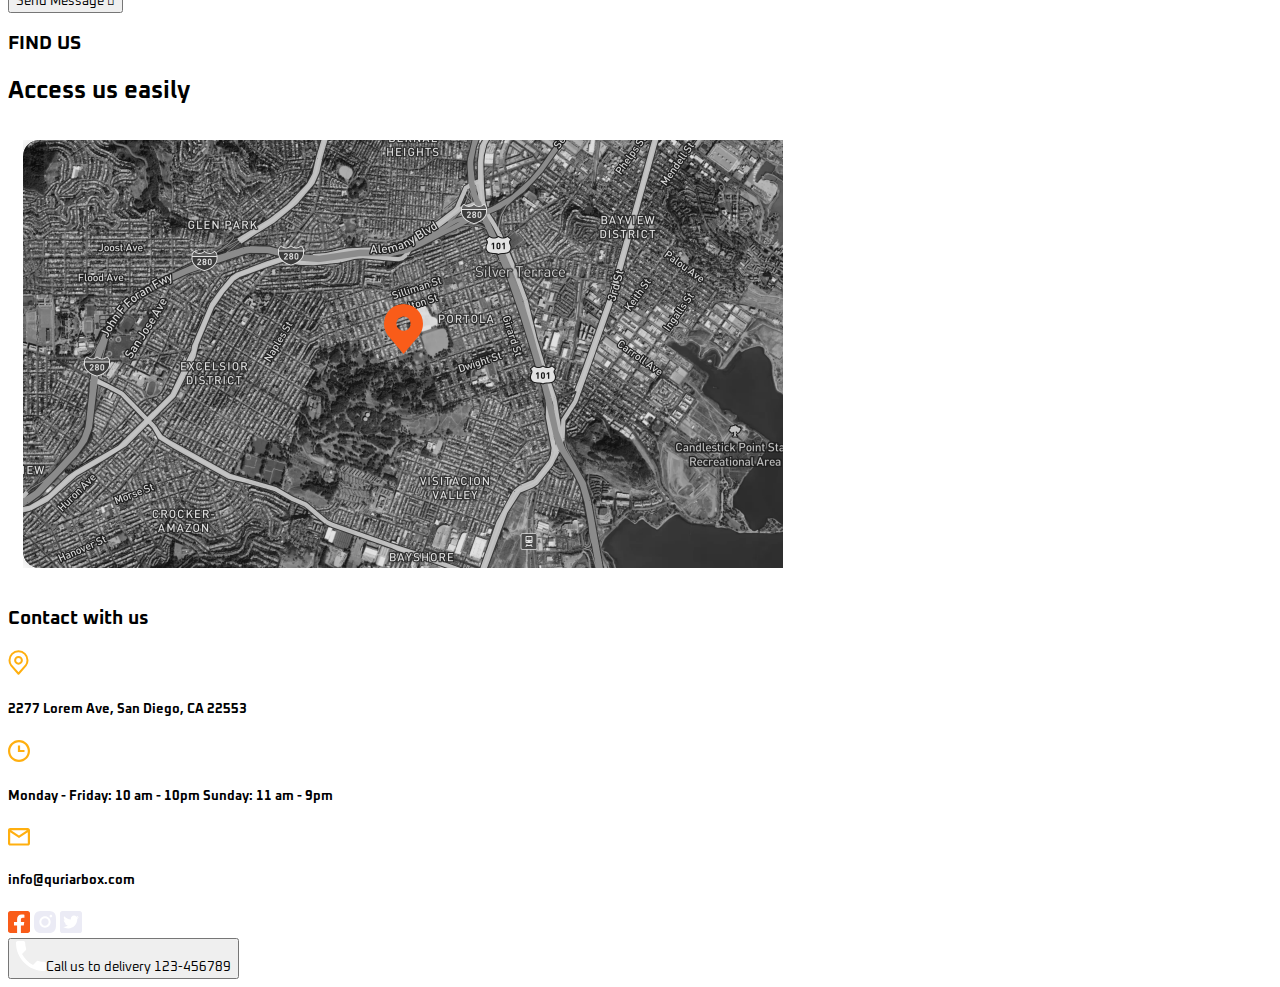
==== commit 03a10f83: "Personalizando a tela" ====
--- a/Quriarbox/index.html
+++ b/Quriarbox/index.html
@@ -7,9 +7,6 @@
 
     <!-- Bootstrap CSS -->
     <link href="https://cdn.jsdelivr.net/npm/bootstrap@5.0.2/dist/css/bootstrap.min.css" rel="stylesheet" integrity="sha384-EVSTQN3/azprG1Anm3QDgpJLIm9Nao0Yz1ztcQTwFspd3yD65VohhpuuCOmLASjC" crossorigin="anonymous">
-    <!-- CSS -->
-    <link rel="stylesheet" href="style.css">
-
     <title>Quriarbox</title>
   </head>
 
@@ -17,14 +14,14 @@
     
     <header>
         
-        <nav class="navbar navbar-expand-lg navbar-light bg-light">
-            <div class="container-fluid col-md-2 justify-content-center">
+        <nav class="navbar navbar-expand-lg custom-nav">
+            <div class="container-fluid col-md-3 justify-content-center">
                 <a class="navbar-brand" href="#">
                     <img class="img-fluid" src="_img\logo.svg" alt="">
                 </a>
             </div>
     
-            <div class="container-fluid col-md-8">
+            <div class="container-fluid col-md-6">
     
                 <div class="collapse navbar-collapse justify-content-end" id="navbarNav">
                     <ul class="navbar-nav">
@@ -44,9 +41,9 @@
                 </div>
             </div>
     
-            <div class="container-fluid col-md-2 justify-content-start">
-                <img class="img-fluid" src="_img\search.svg" alt="">
-                <button type="button" class="btn btn-primary">Contact us</button>
+            <div class="container col-md-3 justify-content-start gap-2 custom-nav-icons">
+                <button type="button" class="btn"><img src="_img\search.svg" alt="" id="imgButton"></button>
+                <button type="button" class="btn custom-btn">Contact us</button>
             </div>
     
             <button class="navbar-toggler" type="button" data-bs-toggle="collapse" data-bs-target="#navbarNav" aria-controls="navbarNavAltMarkup" aria-expanded="false" aria-label="Toggle navigation">
@@ -60,28 +57,28 @@
 
         <section id="getStarted">
             <div class="row">
-                <div class="col-md-4">
-                        <h1>A trusted provider of courier services.</h1>
+                <div class="col-md-5">
+                        <h1>A trusted provider of <span class="custom-text">courier services.</span></h1>
                         <h3>We deliver your products safely to your home in a reasonable time.</h3>
-                        <button type="button" class="btn btn-primary">Get Started→</button>
-                </div>
-                <div class="col-md-8">
-                        <img class="img-fluid" src="_img\startedIlustration.svg" alt="">
+                        <button type="button" class="btn btn-primary custom-btn">Get Started→</button>
+                </div>
+                <div class="col-md-7  justify-content-center align-items-center">
+                        <img src="_img\startedIlustration.svg" alt="">
                 </div>
             </div>
         </section>
 
         <section id="services">
             <div class="container">
-                <div class="justify-content-center flex-column">
+                <div class="row text-center custom-div">
                     <h2>SERVICES</h2>
                     <h3>Our services for you</h3>
                 </div>
             </div>
             <div class="container">
-                <div class="row">
-                <div class="col-md-4">
-                    <div class="justify-content-center flex-column text-center row-md-3">
+                <div class="row gap-5 justify-content-center">
+                <div class="col business-div">
+                    <div class="justify-content-center flex-column text-center row-md-3 business-divInt">
                         <img class="img-fluid" src="_img\serviceIcon1.svg" alt="">
                         <h2>Business Services</h2>
                     </div>
@@ -101,12 +98,12 @@
                             </li>
                         </ul>
                     </div>
-                    <div class="row-md-3">
+                    <div class="row justify-content-center">
                         <button type="button" class="btn btn-primary">Learn more</button>
                     </div>
                 </div>
-                <div class="col-md-4">
-                    <div class="justify-content-center flex-column text-center">
+                <div class="col business-div">
+                    <div class="justify-content-center flex-column text-center business-divInt">
                         <img class="img-fluid" src="_img\serviceIcon2.svg" alt="">
                         <h2>Statewide Services</h2>
                     </div>
@@ -126,12 +123,12 @@
                             </li>
                         </ul>
                     </div>
-                    <div class="row-md-3">
+                    <div class="row justify-content-center">
                         <button type="button" class="btn btn-primary">Learn more</button>
                     </div>
                 </div>
-                <div class="col-md-4">
-                    <div class="justify-content-center flex-column text-center">
+                <div class="col business-div">
+                    <div class="justify-content-center flex-column text-center business-divInt">
                         <img class="img-fluid" src="_img\serviceIcon3.svg" alt="">
                         <h2>Personal Services</h2>
                     </div>
@@ -151,7 +148,7 @@
                             </li>
                         </ul>
                     </div>
-                    <div class="row-md-3">
+                    <div class="row justify-content-center">
                         <button type="button" class="btn btn-primary">Learn more</button>
                     </div>
                 </div>
@@ -320,4 +317,8 @@
     <script src="https://cdn.jsdelivr.net/npm/@popperjs/core@2.9.2/dist/umd/popper.min.js" integrity="sha384-IQsoLXl5PILFhosVNubq5LC7Qb9DXgDA9i+tQ8Zj3iwWAwPtgFTxbJ8NT4GN1R8p" crossorigin="anonymous"></script>
     <script src="https://cdn.jsdelivr.net/npm/bootstrap@5.0.2/dist/js/bootstrap.min.js" integrity="sha384-cVKIPhGWiC2Al4u+LWgxfKTRIcfu0JTxR+EQDz/bgldoEyl4H0zUF0QKbrJ0EcQF" crossorigin="anonymous"></script>
   </body>
+
+      <!-- CSS -->
+      <link rel="stylesheet" href="_css/style.css">
+
 </html>--- a/Quriarbox/_css/style.css
+++ b/Quriarbox/_css/style.css
@@ -0,0 +1,172 @@
+@import url('https://fonts.googleapis.com/css2?family=Oxanium:wght@200..800&display=swap');
+@import url('https://fonts.googleapis.com/css2?family=Inter:wght@100..900&family=Lato:ital,wght@0,100;0,300;0,400;0,700;0,900;1,100;1,300;1,400;1,700;1,900&family=Raleway:ital,wght@0,100..900;1,100..900&family=Roboto:ital,wght@0,100;0,300;0,400;0,500;0,700;0,900;1,100;1,300;1,400;1,500;1,700;1,900&display=swap');
+
+
+* {
+    font-family: 'Oxanium', sans-serif;
+}
+
+html {
+    padding: 0px;
+    margin: 0px;
+}
+
+/* Navbar */
+
+.custom-nav {
+    background-color: #FFF7E7;
+    font-weight: 800;
+}
+
+.nav-link {
+    color: #817382;
+}
+
+.nav-link:hover {
+    color: #F95C19;
+}
+
+.custom-nav-icons button {
+    height: 100%;
+}
+
+header .custom-btn {
+    font-weight: 700;
+    color: #F95C19;
+    background-color: #FFE4D9;
+}
+
+.custom-btn:hover {
+    color: white;
+}
+
+#imgButton {
+    width: 75.81%;
+    height:78%;
+}
+
+/* Main content */
+
+main {
+    font-family: 'Raleway', sans-serif;
+    margin-top: 1%;
+}
+
+#getStarted h1 {
+    margin-top: 25%;
+    font-size: 3.06em;
+    width: 100%;
+    font-weight: 300;
+}
+
+#getStarted .custom-text {
+    font-weight: 700;
+}
+#getStarted h3 {
+    margin-top: 2%;
+    font-size: 1.25em;
+    width: 80%;
+}
+
+#getStarted .custom-btn {
+    font-family: 'Oxanium', sans-serif;
+    font-weight: 700;
+    margin-top: 10%;
+    width: 30%;
+    background-color: #F95C19;
+    color: white;
+}
+
+#getStarted img {
+    margin-top: 13%;
+    width: 90%;
+    height: auto;
+}
+
+/* Services */
+
+#services {
+    font-family: 'Raleway', sans-serif;
+}
+
+#services .custom-div {
+    margin: 10% 0;
+}
+
+#services .business-div > div,
+#services .business-div > ul {
+    margin-bottom: 13%; 
+}
+#services .business-divInt > img {
+    margin-bottom: 5%;
+}
+
+#services h2 {
+    font-family: 'Oxanium', sans-serif;
+    color: #000;
+    font-size: 1.95em;
+    font-weight: 700;
+}
+#services h3 {
+    font-family: 'Raleway', sans-serif;
+    font-size: 2.45em;
+    font-weight: 800;
+}
+
+#services p {
+    color: #7B7A8B;
+    font-weight: 400;
+    margin: 0px 8%;
+    font-size: 1em;
+}
+
+#services ul {
+    margin: 0px 4%;
+}
+
+#services ul li a {
+    color: #7B7A8B;
+    text-decoration: none;
+    font-size: 1em;
+}
+
+#services ul li::marker {
+    color: #F95C19;
+}
+
+#services .business-div {
+    height: 90%;
+    border: solid 1px;
+    border-radius: 1em;
+    padding: 1%;
+    box-shadow: 11px 15px 46px -21px rgba(0,0,0,0.19);
+    -webkit-box-shadow: 11px 15px 46px -21px rgba(0,0,0,0.19);
+    -moz-box-shadow: 11px 15px 46px -21px rgba(0,0,0,0.19);
+    
+}
+
+#services button {
+    font-family: 'Oxanium', sans-serif;
+    font-weight: 700;
+    font-size: 1.25em;
+    width: 80%;
+    background-color: white;
+    color: #F95C19;
+    border: solid 1px #F95C19;
+
+}
+
+#services button:hover {
+    color: white;
+    background-color: #F95C19;
+}
+
+#services .business-divInt {
+    margin-top: 20%;
+}
+
+/* Facts counter */
+
+#factCounter {
+    margin-top: 15%;
+}